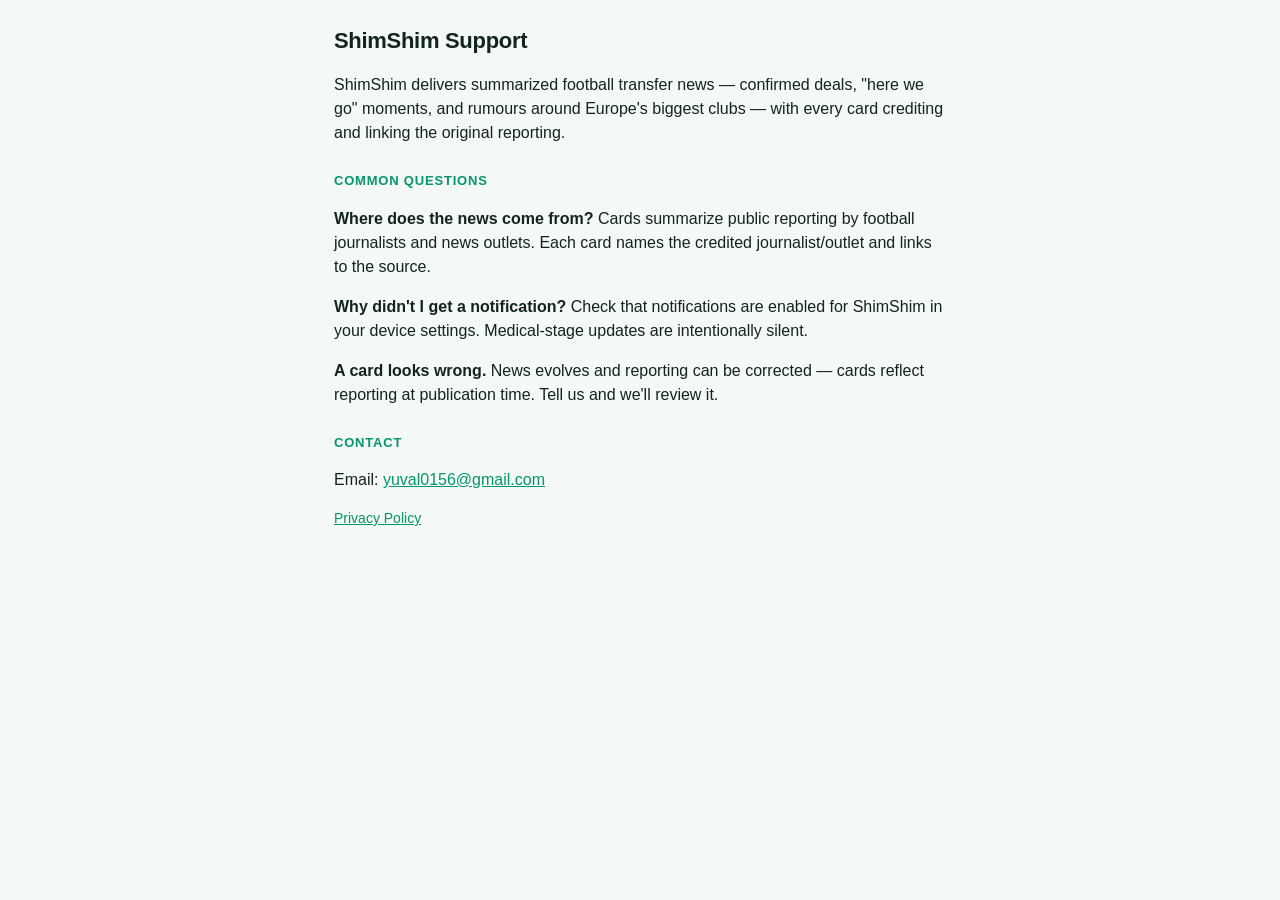
==== docs/support.html @ 2f30f76d "Privacy policy + support page for the App Store listing Co-Authored-By: Claude Fable 5 <noreply@anth" ====
<!doctype html>
<html lang="en">
<head>
  <meta charset="utf-8">
  <meta name="viewport" content="width=device-width, initial-scale=1">
  <title>ShimShim — Support</title>
  <link rel="stylesheet" href="style.css">
  <link rel="icon" href="icon-192.png?v=2">
</head>
<body>
<main style="padding-top:24px">
  <h1 style="color:var(--text)">ShimShim Support</h1>
  <p>ShimShim delivers summarized football transfer news — confirmed deals,
  "here we go" moments, and rumours around Europe's biggest clubs — with every
  card crediting and linking the original reporting.</p>

  <h2>Common questions</h2>
  <p><strong>Where does the news come from?</strong> Cards summarize public
  reporting by football journalists and news outlets. Each card names the
  credited journalist/outlet and links to the source.</p>
  <p><strong>Why didn't I get a notification?</strong> Check that
  notifications are enabled for ShimShim in your device settings. Medical-stage
  updates are intentionally silent.</p>
  <p><strong>A card looks wrong.</strong> News evolves and reporting can be
  corrected — cards reflect reporting at publication time. Tell us and we'll
  review it.</p>

  <h2>Contact</h2>
  <p>Email: <a href="mailto:yuval0156@gmail.com" style="color:var(--brand)">yuval0156@gmail.com</a></p>
  <p class="hint"><a href="privacy.html" style="color:var(--brand)">Privacy Policy</a></p>
</main>
</body>
</html>
---- docs/style.css ----
:root {
  --bg: #f4f8f6;
  --card: #ffffff;
  --text: #13241c;
  --muted: #5f7268;
  --brand: #059669;
  --brand2: #0d9488;
  --sun: #f59e0b;
  --line: #e3ece7;
  --shadow: 0 4px 16px rgba(6, 78, 59, .08);
}
* { box-sizing: border-box; }
body {
  margin: 0;
  background: var(--bg);
  color: var(--text);
  font: 16px/1.5 -apple-system, BlinkMacSystemFont, "Segoe UI", Roboto, sans-serif;
  padding-bottom: env(safe-area-inset-bottom);
}
header {
  position: sticky; top: 0; z-index: 10;
  background: linear-gradient(135deg, #059669, #0d9488 60%, #0891b2);
  color: #fff;
  padding: calc(12px + env(safe-area-inset-top)) 16px 0;
  box-shadow: 0 2px 14px rgba(6, 78, 59, .25);
}
h1 {
  display: flex; align-items: center; gap: 9px;
}
h1 .logo {
  width: 30px; height: 30px; border-radius: 50%;
  border: 2px solid rgba(255, 255, 255, .85);
  box-shadow: 0 1px 5px rgba(0, 0, 0, .25);
}
h1 {
  font-size: 22px; margin: 0 0 12px; font-weight: 800; letter-spacing: -.3px;
}
nav { display: flex; gap: 6px; }
nav button {
  flex: 1; padding: 10px 0; border: 0; border-radius: 12px 12px 0 0;
  background: rgba(255, 255, 255, .14); color: rgba(255, 255, 255, .85);
  font-size: 15px; font-weight: 700; cursor: pointer;
}
nav button.active { background: var(--bg); color: var(--brand); }
main { padding: 16px 14px 48px; max-width: 640px; margin: 0 auto; }
.tab { display: none; }
.tab.active { display: block; }

.filters { display: grid; grid-template-columns: 1fr 1fr; gap: 8px; margin-bottom: 16px; }
.filters input { grid-column: 1 / -1; }
.filters select, .filters input, textarea {
  background: var(--card); color: var(--text); border: 1px solid var(--line);
  border-radius: 12px; padding: 10px 12px; font-size: 15px; width: 100%;
  box-shadow: var(--shadow);
  -webkit-appearance: none; appearance: none;
}
.filters select:focus, .filters input:focus { outline: 2px solid var(--brand2); border-color: transparent; }

.card {
  background: var(--card); border-radius: 18px;
  padding: 15px 16px; margin-bottom: 12px;
  box-shadow: var(--shadow);
  border: 1px solid var(--line);
}
.card .top { display: flex; justify-content: space-between; align-items: baseline; gap: 8px; }
.card .player { font-size: 18px; font-weight: 800; color: var(--text); }
.card .player:active { color: var(--brand); }
.card .when { color: var(--muted); font-size: 12px; white-space: nowrap; }
.card .meta { color: var(--muted); font-size: 13px; margin: 2px 0 8px; }
.card .move { font-size: 15px; margin-bottom: 8px; font-weight: 500; }
.badge {
  display: inline-block; font-size: 12px; font-weight: 800; border-radius: 20px;
  padding: 3px 10px; margin-left: 7px; vertical-align: 1px;
}
.badge.deal { background: #d1fae5; color: #047857; }
.badge.interest { background: #fef3c7; color: #b45309; }
.badge.in { background: #dbeafe; color: #1d4ed8; }
.badge.out { background: #fee2e2; color: #b91c1c; }

.chips { display: flex; gap: 7px; flex-wrap: wrap; margin: 4px 0 16px; }
.chip {
  border: 1px solid var(--line); background: var(--card); color: var(--muted);
  border-radius: 20px; padding: 7px 13px; font-size: 13px; font-weight: 700;
  cursor: pointer; box-shadow: var(--shadow);
}
.chip.active {
  background: linear-gradient(135deg, var(--brand), var(--brand2));
  color: #fff; border-color: transparent;
}
#club-title { font-size: 22px; color: var(--text); text-transform: none; letter-spacing: 0; margin: 0 0 10px; }
.card .line { font-size: 14px; margin: 4px 0; }
.card .line b { color: var(--muted); font-weight: 700; }
.card .foot {
  margin-top: 10px; padding-top: 9px; border-top: 1px solid var(--line);
  font-size: 13px; color: var(--muted);
}
.card .foot a { color: var(--brand); text-decoration: none; font-weight: 700; }

.player-row {
  display: flex; justify-content: space-between; align-items: center;
  background: var(--card); border-radius: 14px;
  padding: 13px 15px; margin-bottom: 9px; cursor: pointer;
  box-shadow: var(--shadow); border: 1px solid var(--line);
}
.player-row .n { font-weight: 800; }
.player-row .sub { color: var(--muted); font-size: 13px; }
.back {
  background: none; border: 0; color: var(--brand); font-size: 15px;
  font-weight: 700; padding: 0 0 14px; cursor: pointer;
}
h2 {
  font-size: 13px; color: var(--brand); text-transform: uppercase;
  letter-spacing: .8px; margin: 26px 0 8px; font-weight: 800;
}
.hint { color: var(--muted); font-size: 14px; }
.row { display: flex; align-items: center; gap: 10px; font-size: 15px; padding: 6px 0; }
.row input[type="checkbox"] { width: 20px; height: 20px; accent-color: var(--brand); }
.empty { color: var(--muted); text-align: center; padding: 36px 0; }
button#push-btn, button#push-copy {
  background: linear-gradient(135deg, var(--brand), var(--brand2));
  color: #fff; border: 0; border-radius: 12px;
  padding: 11px 18px; font-size: 15px; font-weight: 800; margin-top: 6px;
  box-shadow: var(--shadow); cursor: pointer;
}
textarea { font-family: ui-monospace, monospace; font-size: 12px; margin-top: 8px; }
code { background: #e8f2ed; padding: 1px 6px; border-radius: 6px; font-size: 13px; }

nav button.attention::after { content: " \26A0\FE0F"; font-size: 12px; }
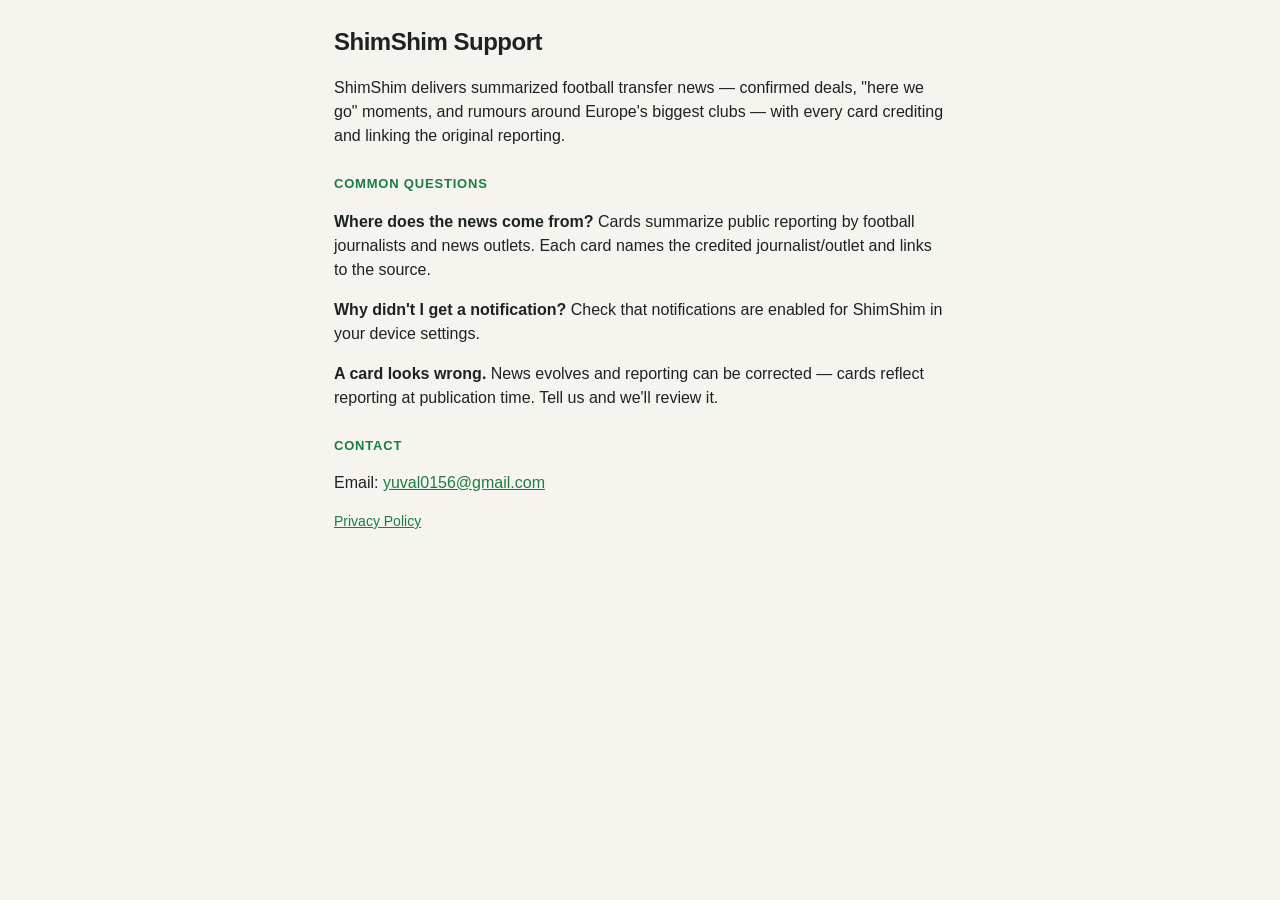
==== commit d0a39d01: "Three stages: Medical folds into Here we go, Completed shown as Confirmed Prompts emit only 'Here we" ====
--- a/docs/support.html
+++ b/docs/support.html
@@ -19,8 +19,7 @@
   reporting by football journalists and news outlets. Each card names the
   credited journalist/outlet and links to the source.</p>
   <p><strong>Why didn't I get a notification?</strong> Check that
-  notifications are enabled for ShimShim in your device settings. Medical-stage
-  updates are intentionally silent.</p>
+  notifications are enabled for ShimShim in your device settings.</p>
   <p><strong>A card looks wrong.</strong> News evolves and reporting can be
   corrected — cards reflect reporting at publication time. Tell us and we'll
   review it.</p>
--- a/docs/style.css
+++ b/docs/style.css
@@ -1,14 +1,54 @@
 :root {
-  --bg: #f4f8f6;
+  --bg: #f6f4ef;
   --card: #ffffff;
-  --text: #13241c;
-  --muted: #5f7268;
-  --brand: #059669;
-  --brand2: #0d9488;
-  --sun: #f59e0b;
-  --line: #e3ece7;
-  --shadow: 0 4px 16px rgba(6, 78, 59, .08);
+  --text: #1c2320;
+  --muted: #6b7a72;
+  --brand: #1c7c43;
+  --line: #eee9df;
+  --seg: #ece7dc;
+  --shadow: 0 3px 14px rgba(28, 35, 32, .07);
+  --s-completed-bg: #d9f2e2; --s-completed-fg: #1c7c43;
+  --s-herewego-bg: #fff0c2;  --s-herewego-fg: #9a6b00;
+  --s-medical-bg: #dcefff;   --s-medical-fg: #1663a7;
+  --s-rumour-bg: #ece9f7;    --s-rumour-fg: #5b4ea3;
+  --in-bg: #dbeafe; --in-fg: #1d4ed8;
+  --out-bg: #fee2e2; --out-fg: #b91c1c;
 }
+[data-theme="dark"] {
+  --bg: #161916;
+  --card: #21251f;
+  --text: #eaede8;
+  --muted: #98a49b;
+  --brand: #4fc07a;
+  --line: #2d322b;
+  --seg: #2a2e28;
+  --shadow: 0 3px 14px rgba(0, 0, 0, .35);
+  --s-completed-bg: #143d24; --s-completed-fg: #6fdb99;
+  --s-herewego-bg: #3d3208;  --s-herewego-fg: #ecc94b;
+  --s-medical-bg: #0e2b45;   --s-medical-fg: #7cc4f8;
+  --s-rumour-bg: #29243d;    --s-rumour-fg: #b3a6ec;
+  --in-bg: #172a54; --in-fg: #93b4f8;
+  --out-bg: #451a1a; --out-fg: #f8a5a5;
+}
+@media (prefers-color-scheme: dark) {
+  :root:not([data-theme="light"]) {
+    --bg: #161916;
+    --card: #21251f;
+    --text: #eaede8;
+    --muted: #98a49b;
+    --brand: #4fc07a;
+    --line: #2d322b;
+    --seg: #2a2e28;
+    --shadow: 0 3px 14px rgba(0, 0, 0, .35);
+    --s-completed-bg: #143d24; --s-completed-fg: #6fdb99;
+    --s-herewego-bg: #3d3208;  --s-herewego-fg: #ecc94b;
+    --s-medical-bg: #0e2b45;   --s-medical-fg: #7cc4f8;
+    --s-rumour-bg: #29243d;    --s-rumour-fg: #b3a6ec;
+    --in-bg: #172a54; --in-fg: #93b4f8;
+    --out-bg: #451a1a; --out-fg: #f8a5a5;
+  }
+}
+
 * { box-sizing: border-box; }
 body {
   margin: 0;
@@ -19,110 +59,130 @@
 }
 header {
   position: sticky; top: 0; z-index: 10;
-  background: linear-gradient(135deg, #059669, #0d9488 60%, #0891b2);
-  color: #fff;
-  padding: calc(12px + env(safe-area-inset-top)) 16px 0;
-  box-shadow: 0 2px 14px rgba(6, 78, 59, .25);
+  background: color-mix(in srgb, var(--bg) 90%, transparent);
+  backdrop-filter: blur(10px);
+  padding: calc(14px + env(safe-area-inset-top)) 16px 10px;
 }
 h1 {
-  display: flex; align-items: center; gap: 9px;
+  font-size: 24px; font-weight: 800; letter-spacing: -.5px;
+  margin: 0 0 12px; display: flex; align-items: center; gap: 11px;
 }
 h1 .logo {
-  width: 30px; height: 30px; border-radius: 50%;
-  border: 2px solid rgba(255, 255, 255, .85);
-  box-shadow: 0 1px 5px rgba(0, 0, 0, .25);
+  width: 34px; height: 34px; border-radius: 50%;
+  box-shadow: 0 2px 8px rgba(0, 0, 0, .18);
 }
-h1 {
-  font-size: 22px; margin: 0 0 12px; font-weight: 800; letter-spacing: -.3px;
+nav {
+  display: flex; gap: 4px; background: var(--seg);
+  border-radius: 12px; padding: 4px;
 }
-nav { display: flex; gap: 6px; }
 nav button {
-  flex: 1; padding: 10px 0; border: 0; border-radius: 12px 12px 0 0;
-  background: rgba(255, 255, 255, .14); color: rgba(255, 255, 255, .85);
-  font-size: 15px; font-weight: 700; cursor: pointer;
+  flex: 1; padding: 8px 0; border: 0; border-radius: 9px;
+  background: transparent; color: var(--muted);
+  font-size: 14px; font-weight: 700; cursor: pointer;
 }
-nav button.active { background: var(--bg); color: var(--brand); }
-main { padding: 16px 14px 48px; max-width: 640px; margin: 0 auto; }
+nav button.active { background: var(--card); color: var(--text); box-shadow: var(--shadow); }
+nav button.attention::after { content: " ⚠️"; font-size: 12px; }
+main { padding: 4px 14px 48px; max-width: 640px; margin: 0 auto; }
 .tab { display: none; }
 .tab.active { display: block; }
 
-.filters { display: grid; grid-template-columns: 1fr 1fr; gap: 8px; margin-bottom: 16px; }
-.filters input { grid-column: 1 / -1; }
-.filters select, .filters input, textarea {
-  background: var(--card); color: var(--text); border: 1px solid var(--line);
-  border-radius: 12px; padding: 10px 12px; font-size: 15px; width: 100%;
-  box-shadow: var(--shadow);
-  -webkit-appearance: none; appearance: none;
-}
-.filters select:focus, .filters input:focus { outline: 2px solid var(--brand2); border-color: transparent; }
+.day { font-size: 14px; font-weight: 800; color: var(--muted); margin: 22px 6px 10px; }
 
-.card {
-  background: var(--card); border-radius: 18px;
-  padding: 15px 16px; margin-bottom: 12px;
-  box-shadow: var(--shadow);
-  border: 1px solid var(--line);
-}
-.card .top { display: flex; justify-content: space-between; align-items: baseline; gap: 8px; }
-.card .player { font-size: 18px; font-weight: 800; color: var(--text); }
-.card .player:active { color: var(--brand); }
-.card .when { color: var(--muted); font-size: 12px; white-space: nowrap; }
-.card .meta { color: var(--muted); font-size: 13px; margin: 2px 0 8px; }
-.card .move { font-size: 15px; margin-bottom: 8px; font-weight: 500; }
-.badge {
-  display: inline-block; font-size: 12px; font-weight: 800; border-radius: 20px;
-  padding: 3px 10px; margin-left: 7px; vertical-align: 1px;
-}
-.badge.deal { background: #d1fae5; color: #047857; }
-.badge.interest { background: #fef3c7; color: #b45309; }
-.badge.in { background: #dbeafe; color: #1d4ed8; }
-.badge.out { background: #fee2e2; color: #b91c1c; }
-
-.chips { display: flex; gap: 7px; flex-wrap: wrap; margin: 4px 0 16px; }
+.chips { display: flex; gap: 7px; flex-wrap: wrap; margin: 12px 0 4px; }
 .chip {
   border: 1px solid var(--line); background: var(--card); color: var(--muted);
   border-radius: 20px; padding: 7px 13px; font-size: 13px; font-weight: 700;
   cursor: pointer; box-shadow: var(--shadow);
 }
-.chip.active {
-  background: linear-gradient(135deg, var(--brand), var(--brand2));
-  color: #fff; border-color: transparent;
+.chip.active { background: var(--brand); color: #fff; border-color: transparent; }
+
+.card {
+  background: var(--card); border-radius: 20px;
+  padding: 15px 16px; margin-bottom: 12px;
+  box-shadow: var(--shadow); cursor: pointer;
 }
-#club-title { font-size: 22px; color: var(--text); text-transform: none; letter-spacing: 0; margin: 0 0 10px; }
-.card .line { font-size: 14px; margin: 4px 0; }
-.card .line b { color: var(--muted); font-weight: 700; }
-.card .foot {
-  margin-top: 10px; padding-top: 9px; border-top: 1px solid var(--line);
-  font-size: 13px; color: var(--muted);
+.card .head { display: flex; gap: 12px; align-items: center; }
+.ava {
+  width: 46px; height: 46px; border-radius: 14px; color: #fff;
+  font-weight: 900; font-size: 15px; letter-spacing: .5px;
+  display: flex; align-items: center; justify-content: center; flex-shrink: 0;
+  position: relative; overflow: hidden;
 }
-.card .foot a { color: var(--brand); text-decoration: none; font-weight: 700; }
+.ava img {
+  position: absolute; inset: 0; width: 100%; height: 100%;
+  object-fit: contain; padding: 5px; background: #fff;
+  border-radius: inherit; box-sizing: border-box;
+}
+[data-theme="dark"] .ava img { background: #f2f2ee; }
+.ava.pf { overflow: visible; }
+.ava.pf .pimg {
+  position: absolute; inset: 0; width: 100%; height: 100%;
+  object-fit: cover; object-position: top;
+  border-radius: inherit; background: transparent; padding: 0;
+}
+.ava.pf .crest-mini {
+  position: absolute; right: -5px; bottom: -5px; width: 21px; height: 21px;
+  border-radius: 50%; background: #fff; box-shadow: 0 1px 4px rgba(0,0,0,.25);
+  display: flex; align-items: center; justify-content: center; z-index: 1;
+}
+.ava.pf .crest-mini img {
+  position: static; width: 15px; height: 15px; object-fit: contain;
+  padding: 0; background: transparent; border-radius: 0;
+}
+.card .who { flex: 1; min-width: 0; }
+.card .player { font-size: 17px; font-weight: 800; }
+.card .move { font-size: 13px; color: var(--muted); margin-top: 1px; }
+.badge {
+  font-size: 11px; font-weight: 800; padding: 4px 10px;
+  border-radius: 20px; white-space: nowrap; flex-shrink: 0;
+}
+.s-completed { background: var(--s-completed-bg); color: var(--s-completed-fg); }
+.s-herewego { background: var(--s-herewego-bg); color: var(--s-herewego-fg); }
+.s-medical { background: var(--s-medical-bg); color: var(--s-medical-fg); }
+.s-rumour { background: var(--s-rumour-bg); color: var(--s-rumour-fg); }
+.badge.in { background: var(--in-bg); color: var(--in-fg); margin-left: 6px; }
+.badge.out { background: var(--out-bg); color: var(--out-fg); margin-left: 6px; }
+.card .fee { margin-top: 10px; font-size: 14px; font-weight: 700; }
+.card .morelink { margin-top: 8px; font-size: 13px; color: var(--brand); font-weight: 700; }
+.card .detail {
+  display: none; margin-top: 9px; font-size: 14px;
+  border-top: 1px solid var(--line); padding-top: 10px;
+}
+.card.open .detail { display: block; }
+.card.open .morelink { display: none; }
+.card .detail p { margin: 0 0 6px; }
+.card .detail .src { color: var(--muted); font-size: 12.5px; }
+.card .detail a { color: var(--brand); font-weight: 700; text-decoration: none; }
 
 .player-row {
-  display: flex; justify-content: space-between; align-items: center;
-  background: var(--card); border-radius: 14px;
-  padding: 13px 15px; margin-bottom: 9px; cursor: pointer;
-  box-shadow: var(--shadow); border: 1px solid var(--line);
+  display: flex; align-items: center; gap: 12px;
+  background: var(--card); border-radius: 16px;
+  padding: 12px 15px; margin-bottom: 9px; cursor: pointer;
+  box-shadow: var(--shadow);
 }
 .player-row .n { font-weight: 800; }
 .player-row .sub { color: var(--muted); font-size: 13px; }
+.player-row .grow { flex: 1; min-width: 0; }
+.player-row .chev { color: var(--muted); }
 .back {
   background: none; border: 0; color: var(--brand); font-size: 15px;
-  font-weight: 700; padding: 0 0 14px; cursor: pointer;
+  font-weight: 700; padding: 10px 0 4px; cursor: pointer;
 }
 h2 {
   font-size: 13px; color: var(--brand); text-transform: uppercase;
   letter-spacing: .8px; margin: 26px 0 8px; font-weight: 800;
 }
+#club-title { font-size: 22px; color: var(--text); text-transform: none; letter-spacing: 0; margin: 4px 0 2px; }
 .hint { color: var(--muted); font-size: 14px; }
-.row { display: flex; align-items: center; gap: 10px; font-size: 15px; padding: 6px 0; }
-.row input[type="checkbox"] { width: 20px; height: 20px; accent-color: var(--brand); }
 .empty { color: var(--muted); text-align: center; padding: 36px 0; }
 button#push-btn, button#push-copy {
-  background: linear-gradient(135deg, var(--brand), var(--brand2));
-  color: #fff; border: 0; border-radius: 12px;
+  background: var(--brand); color: #fff; border: 0; border-radius: 12px;
   padding: 11px 18px; font-size: 15px; font-weight: 800; margin-top: 6px;
   box-shadow: var(--shadow); cursor: pointer;
 }
-textarea { font-family: ui-monospace, monospace; font-size: 12px; margin-top: 8px; }
-code { background: #e8f2ed; padding: 1px 6px; border-radius: 6px; font-size: 13px; }
-
-nav button.attention::after { content: " \26A0\FE0F"; font-size: 12px; }
+textarea {
+  background: var(--card); color: var(--text); border: 1px solid var(--line);
+  border-radius: 12px; padding: 9px 10px; width: 100%;
+  font-family: ui-monospace, monospace; font-size: 12px; margin-top: 8px;
+}
+code { background: var(--seg); padding: 1px 6px; border-radius: 6px; font-size: 13px; }
